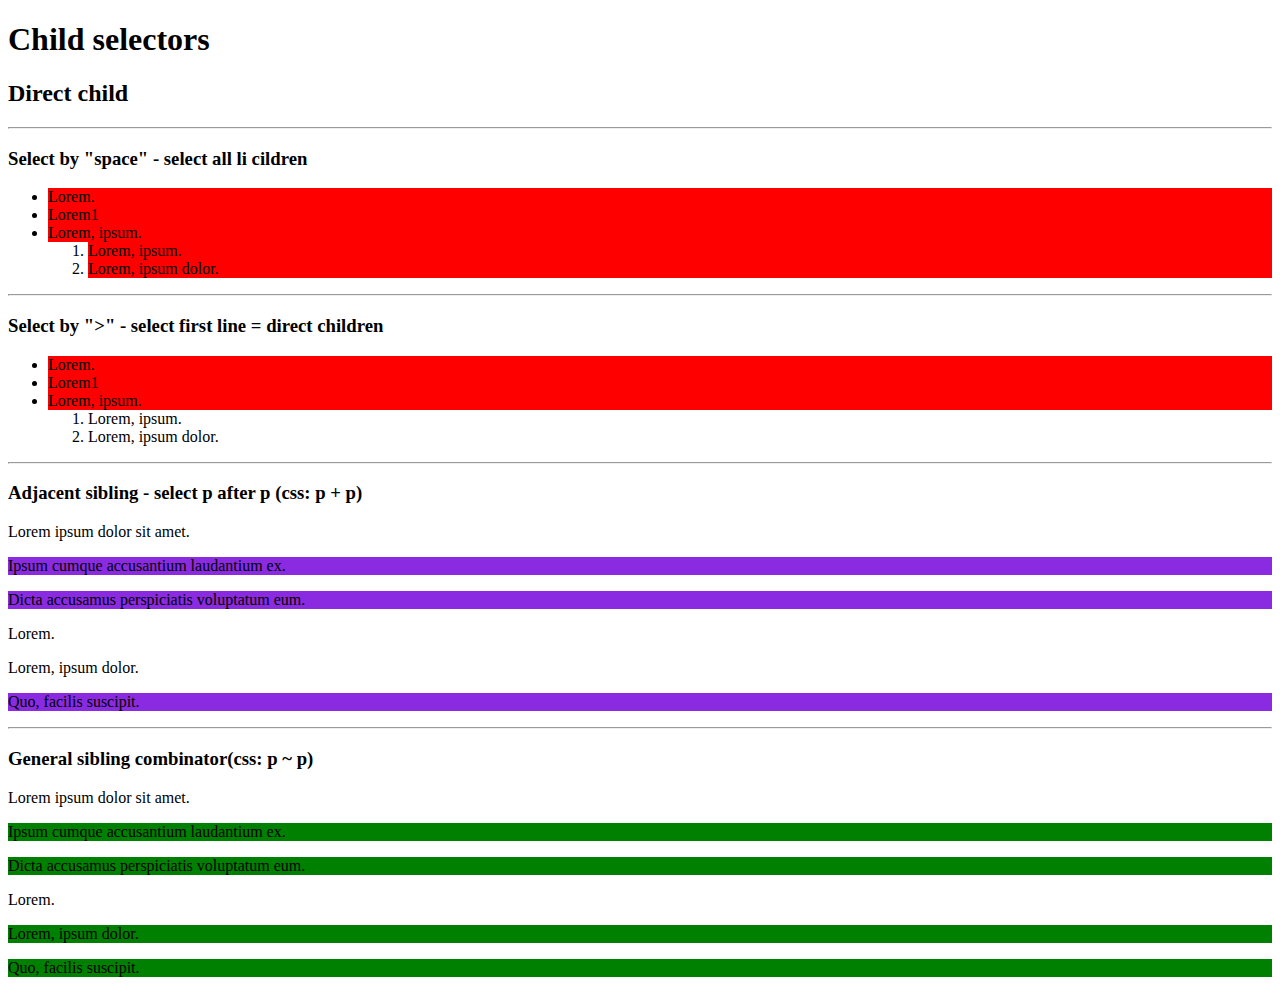
==== child-selectors/index.html @ 79563482 "child selectors demo" ====
<!DOCTYPE html>
<html lang="en">

<head>
    <meta charset="UTF-8">
    <meta http-equiv="X-UA-Compatible" content="IE=edge">
    <meta name="viewport" content="width=device-width, initial-scale=1.0">
    <title>Child-selectors</title>
    <link rel="stylesheet" href="./style.css">
</head>

<body>
    <h1>Child selectors</h1>
    <h2>Direct child</h2>
    <section class="select1">

        <hr>
        <h3>Select by "space" - select all li cildren</h3>
        <ul>
            <li>Lorem.</li>
            <li>Lorem1</li>
            <li>Lorem, ipsum.</li>
            <ol>
                <li>Lorem, ipsum.</li>
                <li>Lorem, ipsum dolor.</li>
            </ol>
        </ul>
    </section>
    <section class="select2">

        <hr>
        <h3 >Select by ">" - select first line = direct children  </h3>
        <ul>
            <li>Lorem.</li>
            <li>Lorem1</li>
            <li>Lorem, ipsum.</li>
            <ol>
                <li>Lorem, ipsum.</li>
                <li>Lorem, ipsum dolor.</li>
            </ol>
        </ul>
    </section>
    <section class="select3">
 
        <hr>
        <h3 >Adjacent sibling - select p after p (css: p + p)</h3>
        <div class="container-adjacent">
           <p>Lorem ipsum dolor sit amet.</p>
           <p>Ipsum cumque accusantium laudantium ex.</p>
           <p>Dicta accusamus perspiciatis voluptatum eum.</p>
           <div>Lorem. </div>
           <p>Lorem, ipsum dolor.</p>
           <p>Quo, facilis suscipit.</p>
        </div>
     
    </section>
    <section class="select4">
 
        <hr>
        <h3 >General sibling combinator(css: p ~ p)</h3>
        <div class="container-adjacent">
           <p>Lorem ipsum dolor sit amet.</p>
           <p>Ipsum cumque accusantium laudantium ex.</p>
           <p>Dicta accusamus perspiciatis voluptatum eum.</p>
           <div>Lorem. </div>
           <p>Lorem, ipsum dolor.</p>
           <p>Quo, facilis suscipit.</p>
        </div>
     
    </section>
</body>

</html>
---- child-selectors/style.css ----
.select1 ul li{
    background-color: red ;
}

.select2 ul>li{
    background-color: red ;  
}
.select3 .container-adjacent p + p{
    background-color: blueviolet;
}
.select4 .container-adjacent p ~ p{
    background-color: green;
}
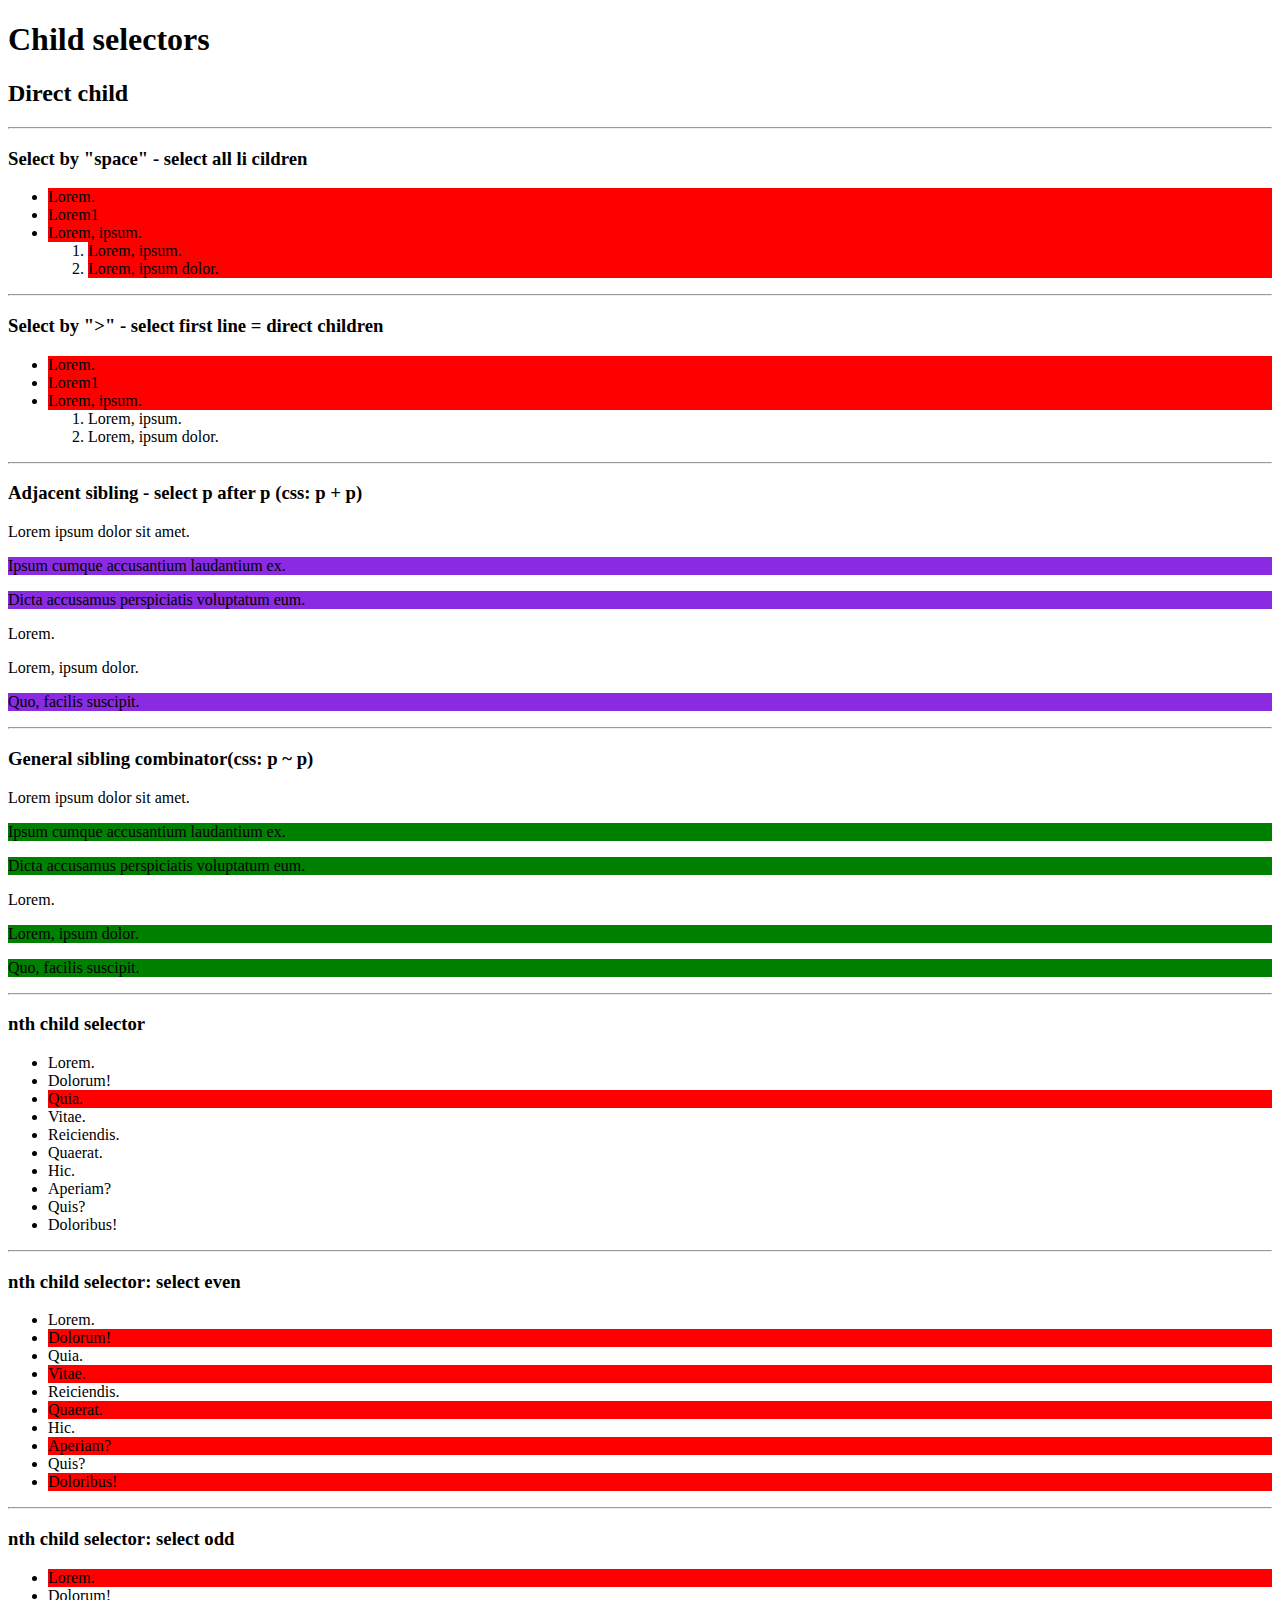
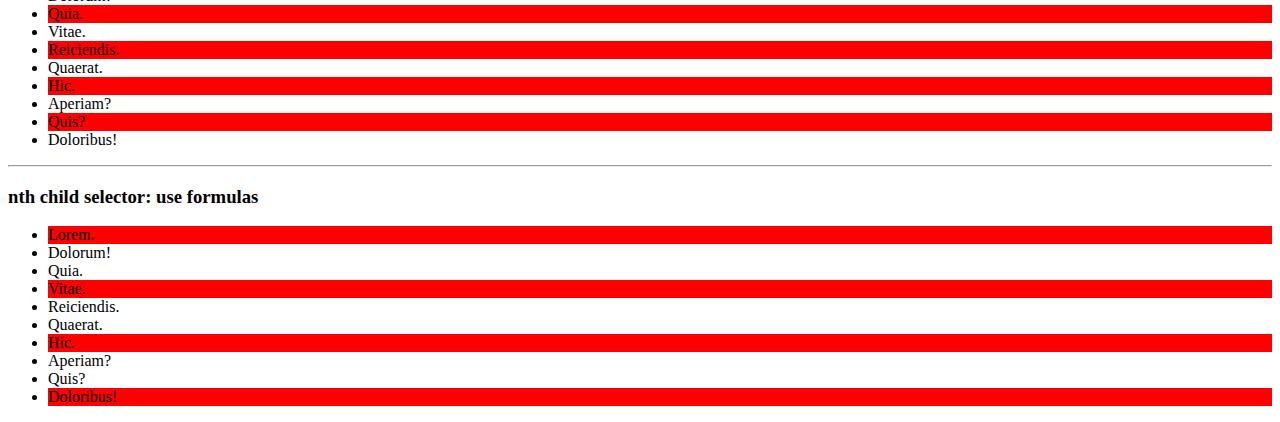
==== commit a8ec56bf: "selectors" ====
--- a/child-selectors/index.html
+++ b/child-selectors/index.html
@@ -68,6 +68,66 @@
         </div>
      
     </section>
+    <section class="select5">
+        <hr>
+        <h3>nth child selector</h3>
+        <ul><li>Lorem.</li>
+        <li>Dolorum!</li>
+        <li>Quia.</li>
+        <li>Vitae.</li>
+        <li>Reiciendis.</li>
+        <li>Quaerat.</li>
+        <li>Hic.</li>
+        <li>Aperiam?</li>
+        <li>Quis?</li>
+        <li>Doloribus!</li>
+    </ul>
+</section>
+<section class="select6">
+    <hr>
+    <h3>nth child selector: select even</h3>
+    <ul><li>Lorem.</li>
+    <li>Dolorum!</li>
+    <li>Quia.</li>
+    <li>Vitae.</li>
+    <li>Reiciendis.</li>
+    <li>Quaerat.</li>
+    <li>Hic.</li>
+    <li>Aperiam?</li>
+    <li>Quis?</li>
+    <li>Doloribus!</li>
+</ul>
+</section>
+<section class="select7">
+    <hr>
+    <h3>nth child selector: select odd</h3>
+    <ul><li>Lorem.</li>
+    <li>Dolorum!</li>
+    <li>Quia.</li>
+    <li>Vitae.</li>
+    <li>Reiciendis.</li>
+    <li>Quaerat.</li>
+    <li>Hic.</li>
+    <li>Aperiam?</li>
+    <li>Quis?</li>
+    <li>Doloribus!</li>
+</ul>
+</section>
+<section class="select8">
+    <hr>
+    <h3>nth child selector: use formulas</h3>
+    <ul><li>Lorem.</li>
+    <li>Dolorum!</li>
+    <li>Quia.</li>
+    <li>Vitae.</li>
+    <li>Reiciendis.</li>
+    <li>Quaerat.</li>
+    <li>Hic.</li>
+    <li>Aperiam?</li>
+    <li>Quis?</li>
+    <li>Doloribus!</li>
+</ul>
+</section>
 </body>
 
 </html>--- a/child-selectors/style.css
+++ b/child-selectors/style.css
@@ -10,4 +10,16 @@
 }
 .select4 .container-adjacent p ~ p{
     background-color: green;
+}
+.select5 li:nth-child(3){
+    background-color:red ;
+}
+.select6 li:nth-child(even){
+    background-color:red ;
+}
+.select7 li:nth-child(odd){
+    background-color:red ;
+}
+.select8 li:nth-child(3n+1){
+    background-color:red ;
 }